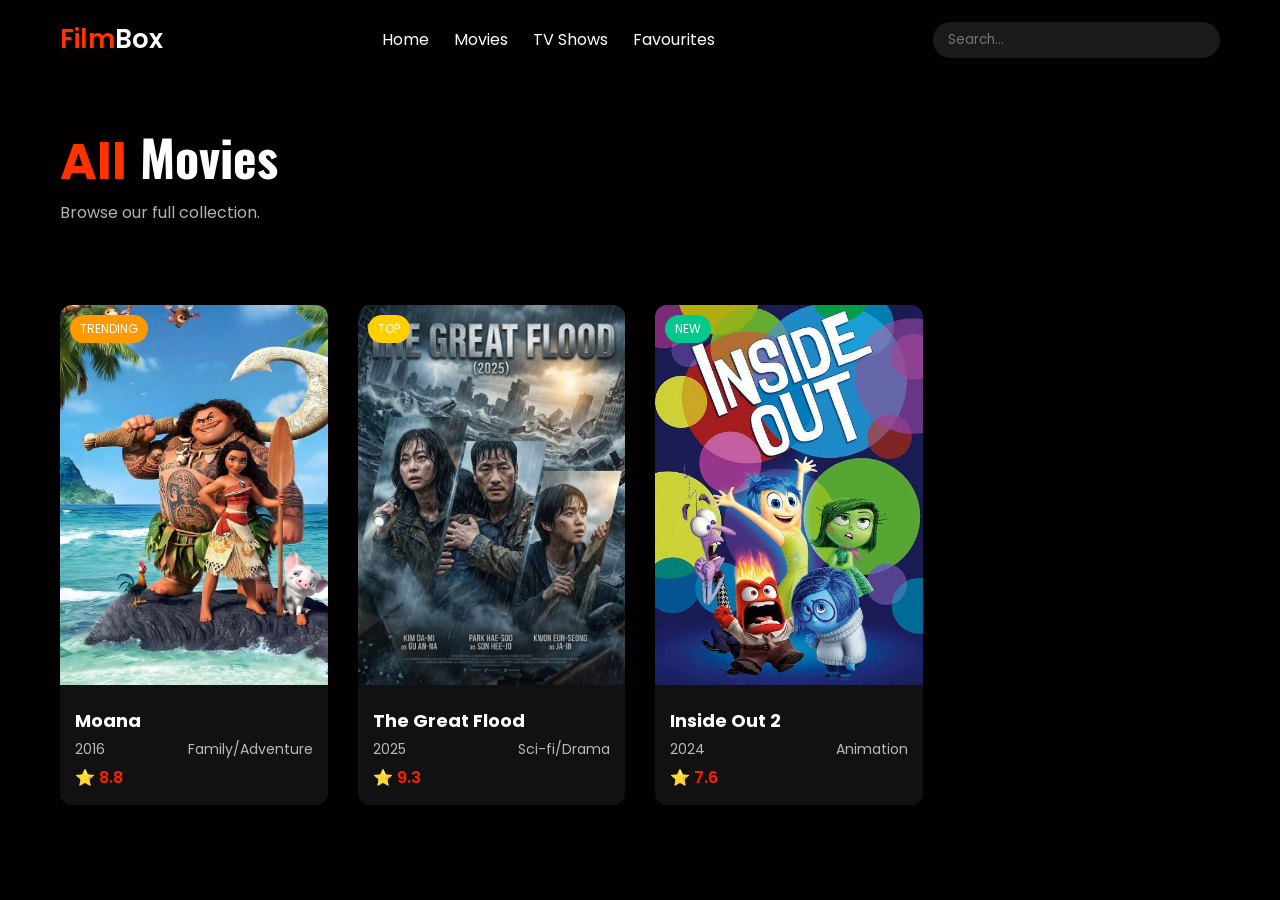
==== movies.html @ 6c269611 "Add files via upload" ====
<!DOCTYPE html>
<html lang="en">
<head>
<meta charset="UTF-8">
<meta name="viewport" content="width=device-width, initial-scale=1.0">
<title>Movies - CneMate</title>

<link href="https://fonts.googleapis.com/css2?family=Oswald:wght@500;700&family=Poppins:wght@300;400;500;600&display=swap" rel="stylesheet">
<link rel="stylesheet" href="movies.css">
</head>
<body>

<video autoplay muted loop class="bg-video">
  <source src="homepage.vid.mp4" type="video/mp4">
</video>
<div class="video-overlay"></div>

<header>
  <nav class="navbar">
    <div class="logo">
      <span class="green">Film</span><span class="white">Box</span>
    </div>

    <ul class="nav-links">
      <li><a href="home.html">Home</a></li>
      <li><a class="active" href="#">Movies</a></li>
      <li><a href="Tv_Series.html">TV Shows</a></li>
      <li><a href="favoirites.html">Favourites</a></li>
    </ul>

    <input type="text" placeholder="Search..." class="search">
  </nav>
</header>


<section class="page-header">
  <h1><span class="green">All</span> Movies</h1>
  <p>Browse our full collection.</p>
</section>

<section class="movie-grid">

 
  <div class="movie-card">
    <span class="badge trending">TRENDING</span>
    <img src="moana12.jfif">
    <div class="card-content">
      <h3>Moana</h3>
      <div class="info">
        <span>2016</span>
        <span> Family/Adventure</span>
      </div>
      <div class="rating">⭐ 8.8</div>
    </div>
    <div class="hover-overlay">
      <a href="moana.html" class="details-btn">View Details</a>
    </div>
  </div>

  <div class="movie-card">
    <span class="badge top">TOP</span>
    <img src="The Great Flood - 2025.jfif">
    <div class="card-content">
      <h3>The Great Flood</h3>
      <div class="info">
        <span>2025</span>
        <span>Sci-fi/Drama</span>
      </div>
      <div class="rating">⭐ 9.3</div>
    </div>
    <div class="hover-overlay">
      <a href="" class="details-btn">View Details</a>
    </div>
  </div>

  <div class="movie-card">
    <span class="badge new">NEW</span>
    <img src="insideout.jfif">
    <div class="card-content">
      <h3>Inside Out 2</h3>
      <div class="info">
        <span>2024</span>
        <span>Animation</span>
      </div>
      <div class="rating">⭐ 7.6</div>
    </div>
    <div class="hover-overlay">
      <a href="#" class="details-btn">View Details</a>
    </div>
  </div>

</section>

</body>
</html>
---- movies.css ----
*{
  margin:0;
  padding:0;
  box-sizing:border-box;
  font-family:'Poppins',sans-serif;
}

body{
  background:#0b0003;
  color:white;
  position:relative;
  z-index:1;
}

/* VIDEO BACKGROUND */
.bg-video{
  position:fixed;
  width:100%;
  height:100%;
  object-fit:cover;
  z-index:-2;
}

.video-overlay{
  position:fixed;
  width:100%;
  height:100%;
  background:rgba(0,0,0,0.85);
  z-index:-1;
}

/* NAVBAR */
.navbar{
  display:flex;
  justify-content:space-between;
  align-items:center;
  padding:20px 60px;
  position:relative;
}

.logo{
  font-size:26px;
  font-weight:600;
}

.green{ color:#ff3300; }
.white{ color:white; }

.nav-links{
  list-style:none;
  display:flex;
  gap:25px;
}

.nav-links a{
  text-decoration:none;
  color:white;
  transition:0.3s;
}

.nav-links a:hover,
.active{
  color:#ff1100;
}

.search{
  padding:8px 15px;
  border-radius:20px;
  border:none;
  background:#1a1a1a;
  color:white;
}

/* PAGE HEADER */
.page-header{
  padding:40px 60px;
}

.page-header h1{
  font-family:'Oswald',sans-serif;
  font-size:50px;
}

.page-header p{
  opacity:0.7;
}

/* MOVIE GRID */
.movie-grid{
  display:grid;
  grid-template-columns:repeat(auto-fill,minmax(250px,1fr));
  gap:30px;
  padding:40px 60px;
}

/* CARD */
.movie-card{
  position:relative;
  background:#111;
  border-radius:12px;
  overflow:hidden;
  transition:0.3s;
}

.movie-card img{
  width:100%;
  height:380px;
  object-fit:cover;
}

.card-content{
  padding:15px;
}

.card-content h3{
  font-size:18px;
}

.info{
  display:flex;
  justify-content:space-between;
  font-size:14px;
  opacity:0.7;
  margin:5px 0;
}

.rating{
  color:#ff1e00;
  font-weight:600;
}

/* BADGES */
.badge{
  position:absolute;
  top:10px;
  left:10px;
  padding:5px 10px;
  font-size:12px;
  border-radius:15px;
}

.trending{ background:#ff9900; }
.top{ background:#ffd000; }
.new{ background:#00c98d; }

/* HOVER EFFECT */
.hover-overlay{
  position:absolute;
  inset:0;
  background:rgba(0,0,0,0.8);
  display:flex;
  justify-content:center;
  align-items:center;
  opacity:0;
  transition:0.3s;
}

.movie-card:hover .hover-overlay{
  opacity:1;
}

.details-btn{
  padding:10px 20px;
  background:#ff0000;
  text-decoration:none;
  color:black;
  border-radius:6px;
  font-weight:600;
}
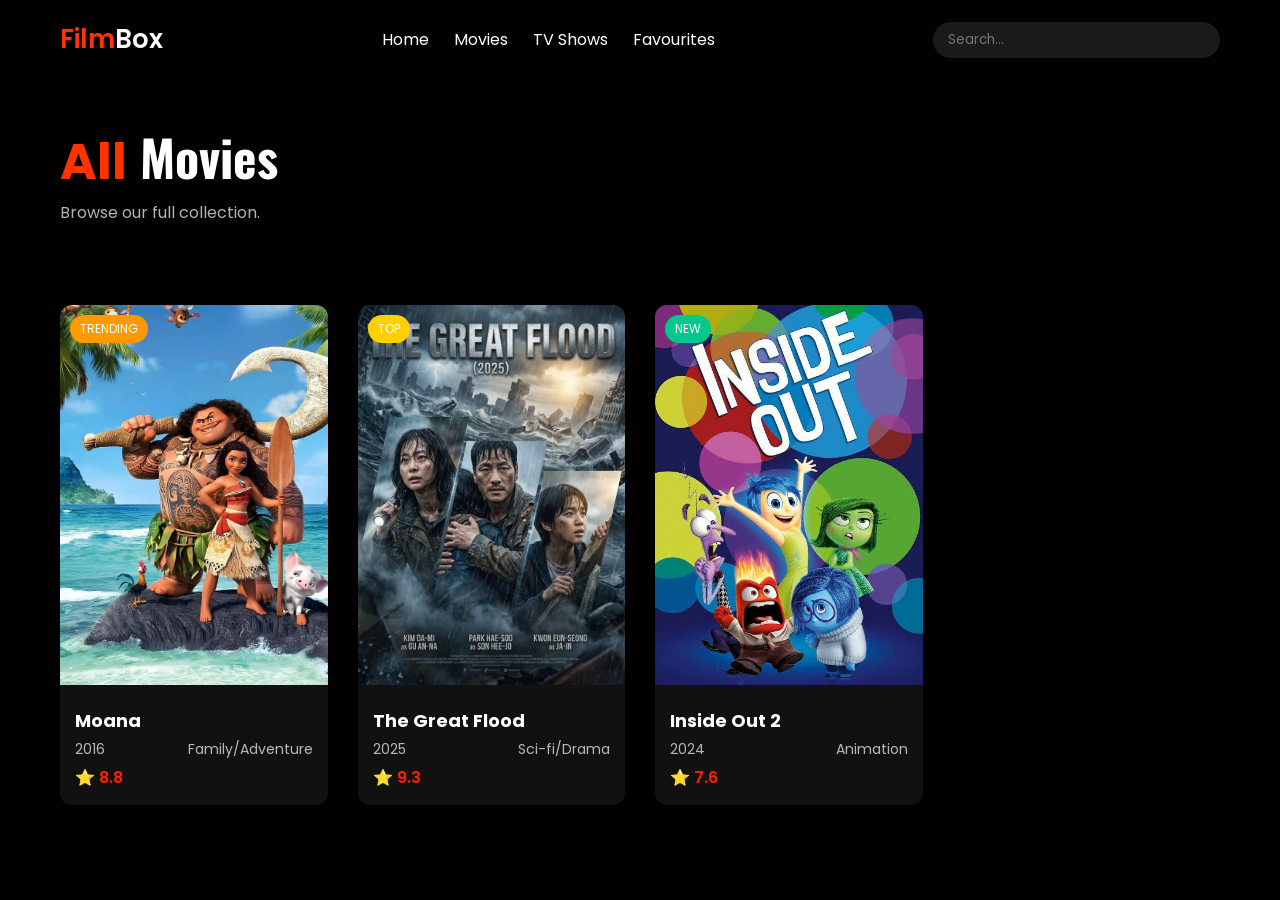
==== commit f222b3d5: "Add files via upload" ====
--- a/movies.html
+++ b/movies.html
@@ -22,7 +22,7 @@
     </div>
 
     <ul class="nav-links">
-      <li><a href="home.html">Home</a></li>
+      <li><a href="index.html">Home</a></li>
       <li><a class="active" href="#">Movies</a></li>
       <li><a href="Tv_Series.html">TV Shows</a></li>
       <li><a href="favoirites.html">Favourites</a></li>
